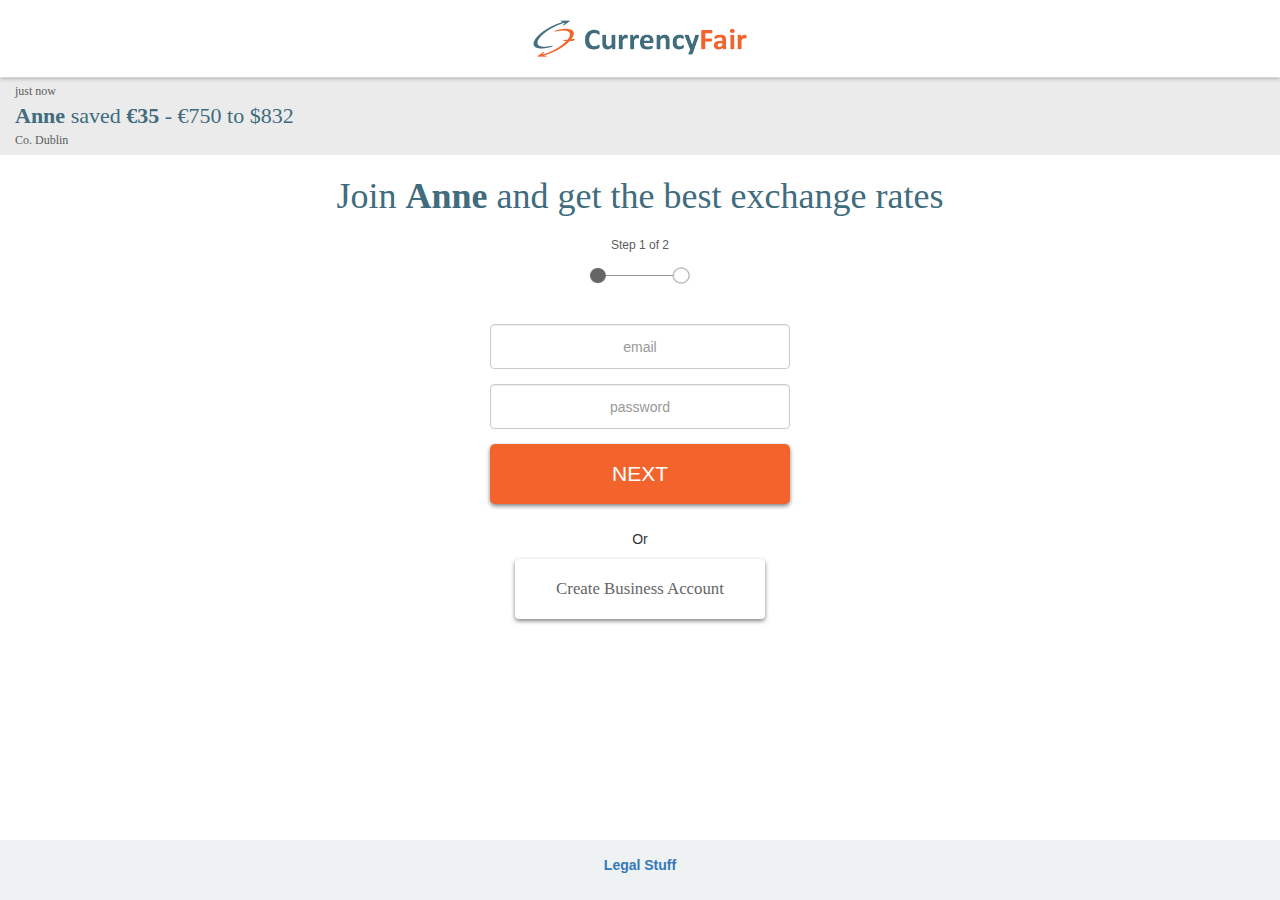
==== index.html @ 55626ebf "added my styles.css, img folder for images" ====
<!DOCTYPE html>
<html>
	<head>
		<meta charset="utf-8">
		<meta http-equiv="X-UA-Compatible" content="IE=edge">
		<meta name="viewport" content="width=device-width, initial-scale=1">

		<link rel="stylesheet" type="text/css" href="css/bootstrap.css">
		<link rel="stylesheet" type="text/css" href="css/styles.css">

		<title>Design Challenge</title>

	</head>
	<body>
		<div class="wrapper">
				
			
			<nav class="navbar-default navbar-fixed-top text-center">
				<img src="img/cf-logo.png" height="37">
			</nav>

			<div class="ticker">
				<p class="ticker-sub">just now</p>
				<p class="ticker-main"><strong>Anne</strong> saved <strong>€35</strong> - €750 to $832</p>
				<p class="ticker-sub">Co. Dublin</p>
			</div>


			<div class="headline-holder text-center">
				<h2 class="headline">Join <strong>Anne</strong> and get the best exchange rates</h2>
			</div>


			<div class="page-step-holder text-center">
				<p class="page-step-text">Step 1 of 2</p>
				<img src="img/steps1.png" width=100>
			</div>


			<form class="userform">
				<div class="form-group">
					<input type="email" name="useremail" class="form-control" placeholder="email">
				</div>

				<div class="form-group">
					<input type="password" name="useremail" class="form-control" placeholder="password">
				</div>

				<div class="form-group text-center">
					<button type="submit" class="btn btn-submit">NEXT</button>
				</div>
				
				
			</form>

			<div class="text-center">
				<p>Or</p>
			</div>

			<div class="text-center bus-account-holder">
				<button class="btn business-account">Create Business Account</button>
			</div>
		
		</div>


		<footer class="footer text-center">
			<p><a href="#">Legal Stuff</a></p>
		</footer>




	</body>
</html>
---- css/styles.css ----
.navbar-default {
	padding:20px 0;
	background: #FFFFFF;
	box-shadow: 0px 2px 4px 0px rgba(0,0,0,0.23);
}

body {
	margin-top:78px;
}

.wrapper {
	min-height: calc(100vh - 78px - 60px);
	margin-top: 78px;
}

/* Rectangle: */
.ticker {
	height:77px;
	padding:5px;
	padding-left:15px;
	margin:0;
	background: rgba(215,215,215,0.50);
	font-family: Calibri-Bold;
	font-size: 22px;
	color: #406C7D;
}

.ticker-main {
	margin:0;
}

.ticker-sub {
	font-family: Calibri;
	font-size: 12px;
	color: #5C5D5D;
	margin:0;
}


.headline-holder {
	margin:20px;
}


.headline {
	font-family: Calibri;
	font-size: 36px;
	color: #406C7D;
	line-height: 42px;
	font-weight: 300
}

.page-step-text {
	font-size: 12px;
	color: #5C5D5D;
}


.userform	{
	margin-top:30px;
	width:100%;
	padding:10px;
}

.form-control {
	text-align:center;
	height:45px;
	max-width:300px;
	margin:auto;
}

.btn-submit {
	width:100%;
	margin:auto;
	max-width:300px;
	height:60px;
	color:white;
	background: #F2642C;
	box-shadow: 0px 2px 4px 0px rgba(0,0,0,0.50);
	border-radius: 5px;
	font-size:1.5em;
	font-weight:300;
}


.bus-account-holder {
	margin-bottom:45px;
}



.business-account {
	background: #FFFFFF;
	width:250px;
	height:60px;
	box-shadow: 0px 2px 4px 0px rgba(0,0,0,0.50);
	border-radius: 5px 5px 5px 0px 5px;
	/* Create Business Acco: */
	font-family: Calibri;
	font-size: 22px;
	color: #656565;
	font-size:1.2em;
}


.footer {
	background: #EEF2F3;
	height:60px;
	/*margin-top:50px;*/
}

.footer p {
	line-height: 50px
}

.footer a {
	font-weight: 700
}
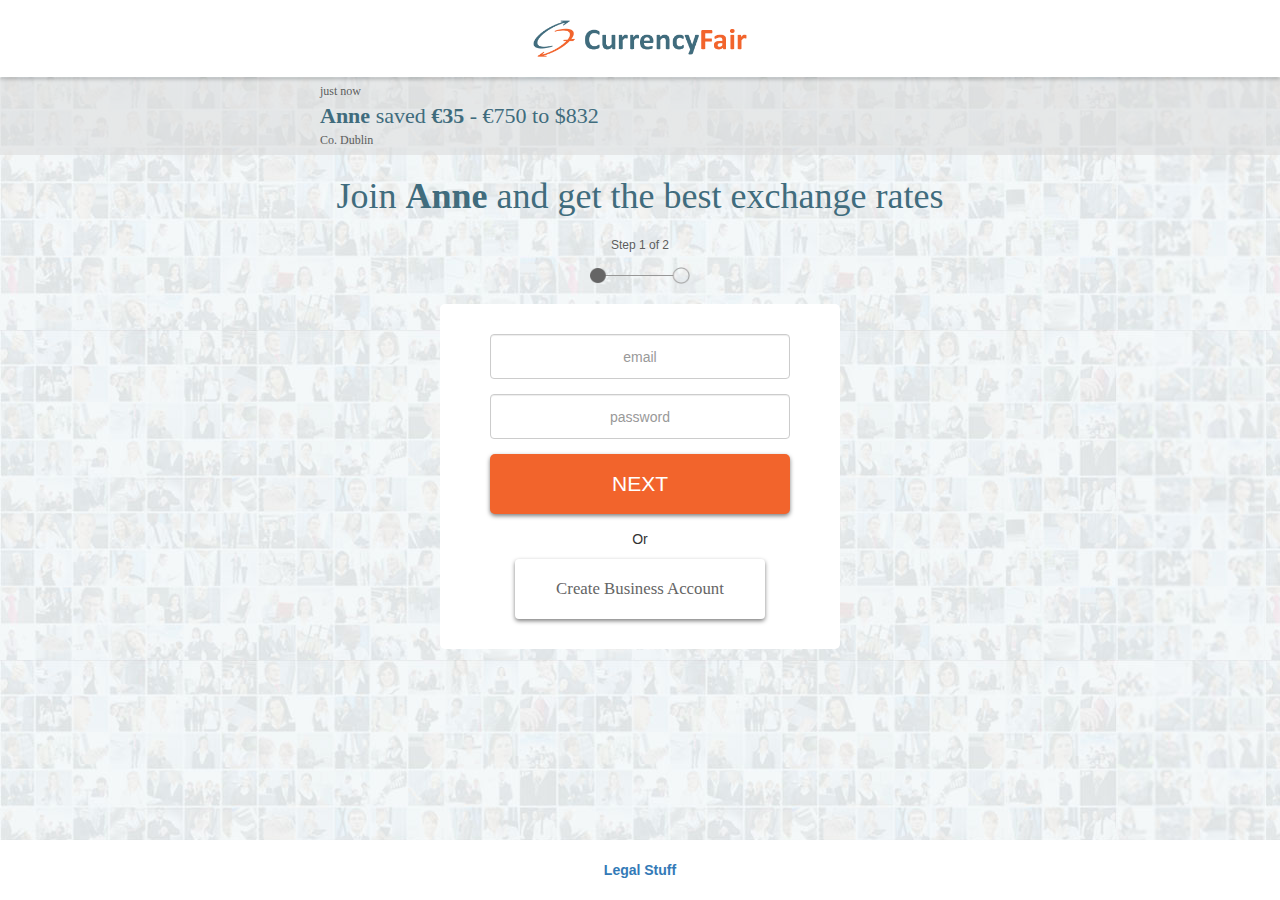
==== commit f77fafbd: "added people collage for Destop BG, added page2.html" ====
--- a/index.html
+++ b/index.html
@@ -19,10 +19,12 @@
 				<img src="img/cf-logo.png" height="37">
 			</nav>
 
-			<div class="ticker">
-				<p class="ticker-sub">just now</p>
-				<p class="ticker-main"><strong>Anne</strong> saved <strong>€35</strong> - €750 to $832</p>
-				<p class="ticker-sub">Co. Dublin</p>
+			<div class="ticker-holder">
+				<div class="ticker">
+					<p class="ticker-sub">just now</p>
+					<p class="ticker-main"><strong>Anne</strong> saved <strong>€35</strong> - €750 to $832</p>
+					<p class="ticker-sub">Co. Dublin</p>
+				</div>
 			</div>
 
 
@@ -43,29 +45,30 @@
 				</div>
 
 				<div class="form-group">
-					<input type="password" name="useremail" class="form-control" placeholder="password">
+					<input type="password" name="userepass" class="form-control" placeholder="password">
 				</div>
 
 				<div class="form-group text-center">
 					<button type="submit" class="btn btn-submit">NEXT</button>
 				</div>
 				
+				<div class="text-center">
+					<p>Or</p>
+				</div>
+
+				<div class="text-center bus-account-holder">
+					<button class="btn business-account">Create Business Account</button>
+				</div>
 				
 			</form>
 
-			<div class="text-center">
-				<p>Or</p>
-			</div>
-
-			<div class="text-center bus-account-holder">
-				<button class="btn business-account">Create Business Account</button>
-			</div>
+			
 		
 		</div>
 
 
 		<footer class="footer text-center">
-			<p><a href="#">Legal Stuff</a></p>
+			<p><a href="/page2.html">Legal Stuff</a></p>
 		</footer>
 
 
--- a/css/styles.css
+++ b/css/styles.css
@@ -1,3 +1,15 @@
+
+
+html {
+  position: relative;
+  min-height: 100%;
+}
+body {
+  /* Margin bottom by footer height */
+  margin-bottom: 60px;
+}
+
+
 
 
 .navbar-default {
@@ -6,17 +18,13 @@
 	box-shadow: 0px 2px 4px 0px rgba(0,0,0,0.23);
 }
 
-body {
-	margin-top:78px;
-}
-
 .wrapper {
 	min-height: calc(100vh - 78px - 60px);
 	margin-top: 78px;
 }
 
 /* Rectangle: */
-.ticker {
+.ticker-holder {
 	height:77px;
 	padding:5px;
 	padding-left:15px;
@@ -25,6 +33,11 @@
 	font-family: Calibri-Bold;
 	font-size: 22px;
 	color: #406C7D;
+}
+
+.ticker {
+	max-width:650px;
+	margin:auto;
 }
 
 .ticker-main {
@@ -62,6 +75,10 @@
 	margin-top:30px;
 	width:100%;
 	padding:10px;
+	padding-bottom: 45px;
+	max-width:400px;
+	margin:auto;
+
 }
 
 .form-control {
@@ -86,7 +103,7 @@
 
 
 .bus-account-holder {
-	margin-bottom:45px;
+	/*padding-bottom:45px;*/
 }
 
 
@@ -104,19 +121,45 @@
 	font-size:1.2em;
 }
 
-
 .footer {
-	background: #EEF2F3;
-	height:60px;
-	/*margin-top:50px;*/
+  position: absolute;
+  bottom: 0;
+  width: 100%;
+  /* Set the fixed height of the footer here */
+  height: 60px;
+  background-color: #EEF2F3;
 }
 
 .footer p {
-	line-height: 50px
+	line-height: 60px
 }
+
 
 .footer a {
 	font-weight: 700
+}
+
+
+
+
+/* Small devices (tablets, 768px and up) */
+@media (min-width: 768px) {
+	body {
+	  background: url('../img/people.jpg')
+	}
+
+	.footer {
+		background-color: white
+	}
+
+	.userform {
+    background-color: white;
+    padding: 30px;
+    margin: 20px auto;
+    border-radius: 5px;
+	}
+
+
 }
 
 
@@ -130,8 +173,3 @@
 
 
 
-
-
-
-
-
